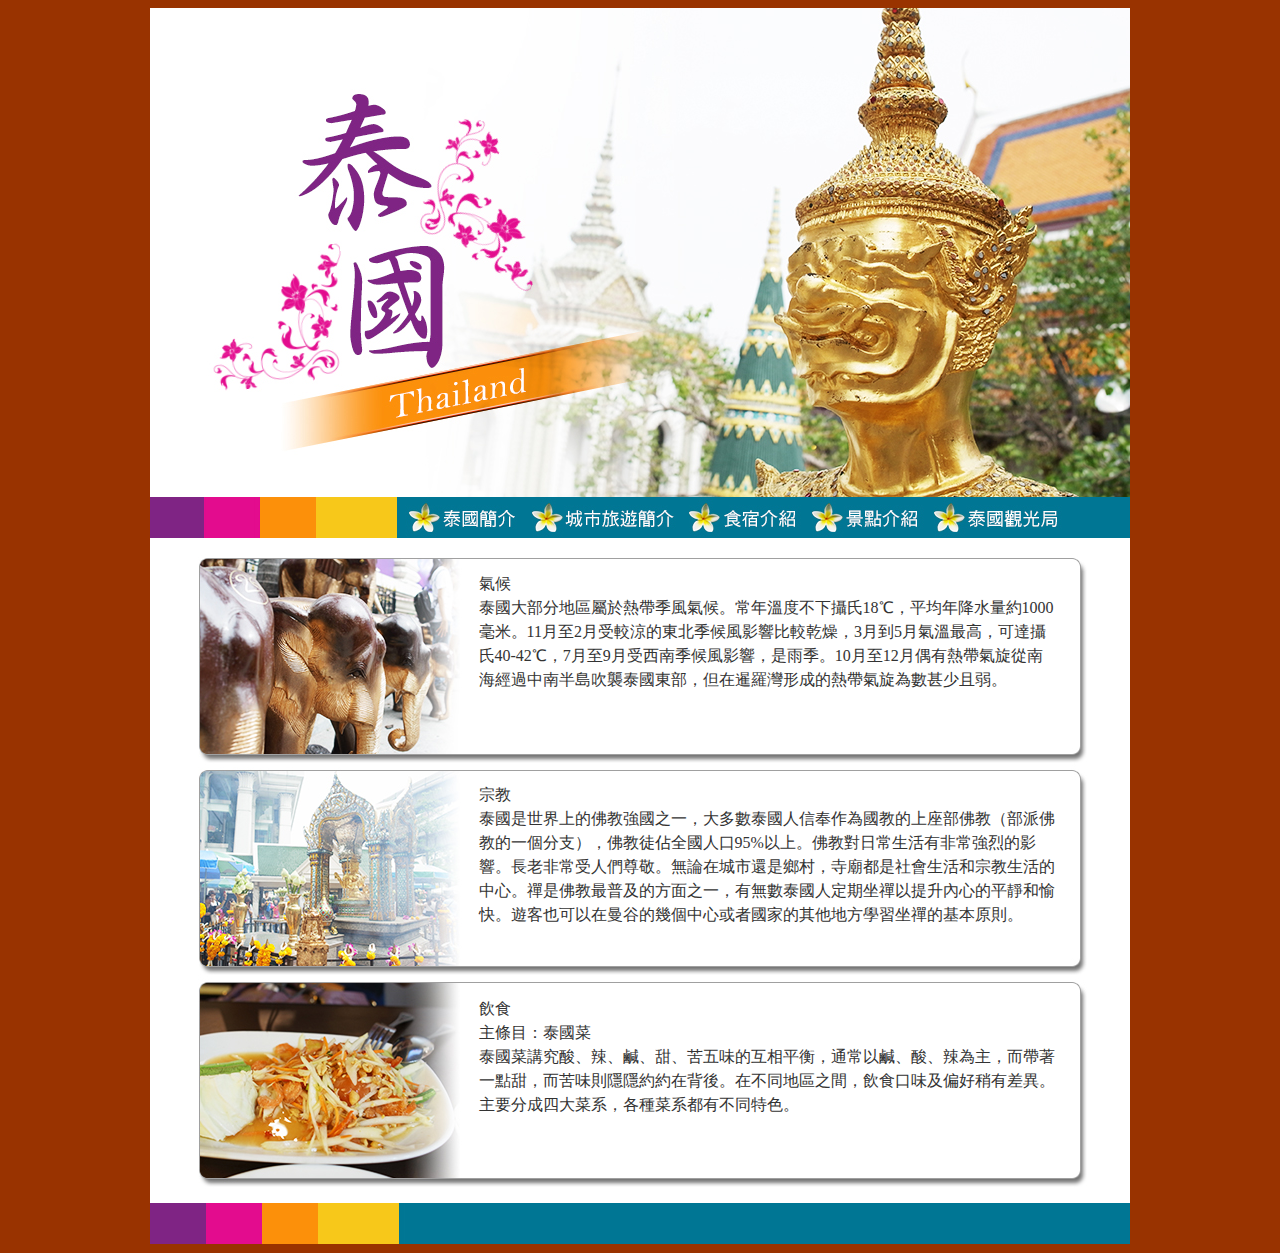
==== 106/index.html @ fbbee40b "Add files via upload" ====
<!DOCTYPE html PUBLIC "-//W3C//DTD XHTML 1.0 Transitional//EN" "http://www.w3.org/TR/xhtml1/DTD/xhtml1-transitional.dtd">
<html xmlns="http://www.w3.org/1999/xhtml">
<head>
<title>:泰國觀光旅遊資訊</title>
<meta http-equiv="Content-Type" content="text/html; charset=utf-8" />
<style type="text/css">
img {
	margin:0;
	padding:0;
	border:none ;
}

h2 {
	font-size: 20px;
	color:#333 ;
	margin:0;
	padding:0;
}
p {
	font-size:16px ;
	line-height:24px;
	color:#333 ;
	margin:0;
}
</style>
<meta name="keywords" content="泰國,曼谷,四面佛" />
</head>
<body bgcolor="#993300">
<!-- Save for Web Slices (Untitled-1.psd) -->
<table width="981" border="0" align="center" cellpadding="0" cellspacing="0" id="Table_01">
	<tr>
		<td colspan="8">
			<img id="index_01" src="images/index_01.jpg" width="980" height="489" alt="" /></td>
		<td>
			<img src="images/spacer.gif" width="1" height="489" alt="" /></td>
	</tr>
	<tr>
		<td>
			<img id="index_02" src="images/index_02.jpg" width="247" height="41" alt="" /></td>
		<td colspan="2">
			<img id="index_03" src="images/index_03.jpg" width="135" height="41" alt="" /></td>
		<td>
			<img id="index_04" src="images/index_04.jpg" width="157" height="41" alt="" /></td>
		<td>
			<img id="index_05" src="images/index_05.jpg" width="123" height="41" alt="" /></td>
		<td>
			<img id="index_06" src="images/index_06.jpg" width="122" height="41" alt="" /></td>
		<td colspan="2"><a href="http://www.tattpe.org.tw/Main/Mainaspx"><img src="images/index_07.jpg" alt="" name="index_07" width="196" height="41" id="index_07" /></a></td>
		<td>
			<img src="images/spacer.gif" width="1" height="41" alt="" /></td>
	</tr>
	<tr>
		<td colspan="8">
			<img id="index_08" src="images/index_08.jpg" width="980" height="21" alt="" /></td>
		<td>
			<img src="images/spacer.gif" width="1" height="21" alt="" /></td>
	</tr>
	<tr>
		<td colspan="2" rowspan="7">
			<img id="index_09" src="images/index_09.jpg" width="329" height="624" alt="" /></td>
		<td colspan="6">
			<img id="index_10" src="images/index_10.jpg" width="651" height="13" alt="" /></td>
		<td>
			<img src="images/spacer.gif" width="1" height="13" alt="" /></td>
	</tr>
	<tr>
		<td colspan="5" valign="top" bgcolor="#FFFFFF"><p>氣候<br />
	    泰國大部分地區屬於熱帶季風氣候。常年溫度不下攝氏18℃，平均年降水量約1000毫米。11月至2月受較涼的東北季候風影響比較乾燥，3月到5月氣溫最高，可達攝氏40-42℃，7月至9月受西南季候風影響，是雨季。10月至12月偶有熱帶氣旋從南海經過中南半島吹襲泰國東部，但在暹羅灣形成的熱帶氣旋為數甚少且弱。</p>
        <h2>&nbsp;</h2></td>
		<td rowspan="7">
			<img id="index_12" src="images/index_12.jpg" width="75" height="631" alt="" /></td>
		<td>
			<img src="images/spacer.gif" width="1" height="175" alt="" /></td>
	</tr>
	<tr>
		<td colspan="5">
			<img id="index_13" src="images/index_13.jpg" width="576" height="36" alt="" /></td>
		<td>
			<img src="images/spacer.gif" width="1" height="36" alt="" /></td>
	</tr>
	<tr>
		<td colspan="5" valign="top" bgcolor="#FFFFFF"><p>宗教<br />
	    泰國是世界上的佛教強國之一，大多數泰國人信奉作為國教的上座部佛教（部派佛教的一個分支），佛教徒佔全國人口95%以上。佛教對日常生活有非常強烈的影響。長老非常受人們尊敬。無論在城市還是鄉村，寺廟都是社會生活和宗教生活的中心。禪是佛教最普及的方面之一，有無數泰國人定期坐禪以提升內心的平靜和愉快。遊客也可以在曼谷的幾個中心或者國家的其他地方學習坐禪的基本原則。<br />
		</p>
	    <h2>&nbsp;</h2></td>
		<td>
			<img src="images/spacer.gif" width="1" height="177" alt="" /></td>
	</tr>
	<tr>
		<td colspan="5">
			<img id="index_15" src="images/index_15.jpg" width="576" height="37" alt="" /></td>
		<td>
			<img src="images/spacer.gif" width="1" height="37" alt="" /></td>
	</tr>
	<tr>
		<td colspan="5" valign="top" bgcolor="#FFFFFF"><p>飲食<br />
		  主條目：泰國菜<br />
	    泰國菜講究酸、辣、鹹、甜、苦五味的互相平衡，通常以鹹、酸、辣為主，而帶著一點甜，而苦味則隱隱約約在背後。在不同地區之間，飲食口味及偏好稍有差異。主要分成四大菜系，各種菜系都有不同特色。<br />
		</p></td>
		<td>
			<img src="images/spacer.gif" width="1" height="173" alt="" /></td>
	</tr>
	<tr>
		<td colspan="5" rowspan="2">
			<img id="index_17" src="images/index_17.jpg" width="576" height="33" alt="" /></td>
		<td>
			<img src="images/spacer.gif" width="1" height="13" alt="" /></td>
	</tr>
	<tr>
		<td colspan="2">
			<img id="index_18" src="images/index_18.jpg" width="329" height="20" alt="" /></td>
		<td>
			<img src="images/spacer.gif" width="1" height="20" alt="" /></td>
	</tr>
	<tr>
		<td colspan="8">
			<img id="index_19" src="images/index_19.jpg" width="980" height="41" alt="" /></td>
		<td>
			<img src="images/spacer.gif" width="1" height="41" alt="" /></td>
	</tr>
	<tr>
		<td>
			<img src="images/spacer.gif" width="247" height="1" alt="" /></td>
		<td>
			<img src="images/spacer.gif" width="82" height="1" alt="" /></td>
		<td>
			<img src="images/spacer.gif" width="53" height="1" alt="" /></td>
		<td>
			<img src="images/spacer.gif" width="157" height="1" alt="" /></td>
		<td>
			<img src="images/spacer.gif" width="123" height="1" alt="" /></td>
		<td>
			<img src="images/spacer.gif" width="122" height="1" alt="" /></td>
		<td>
			<img src="images/spacer.gif" width="121" height="1" alt="" /></td>
		<td>
			<img src="images/spacer.gif" width="75" height="1" alt="" /></td>
		<td></td>
	</tr>
</table>
<!-- End Save for Web Slices -->
</body>
</html>
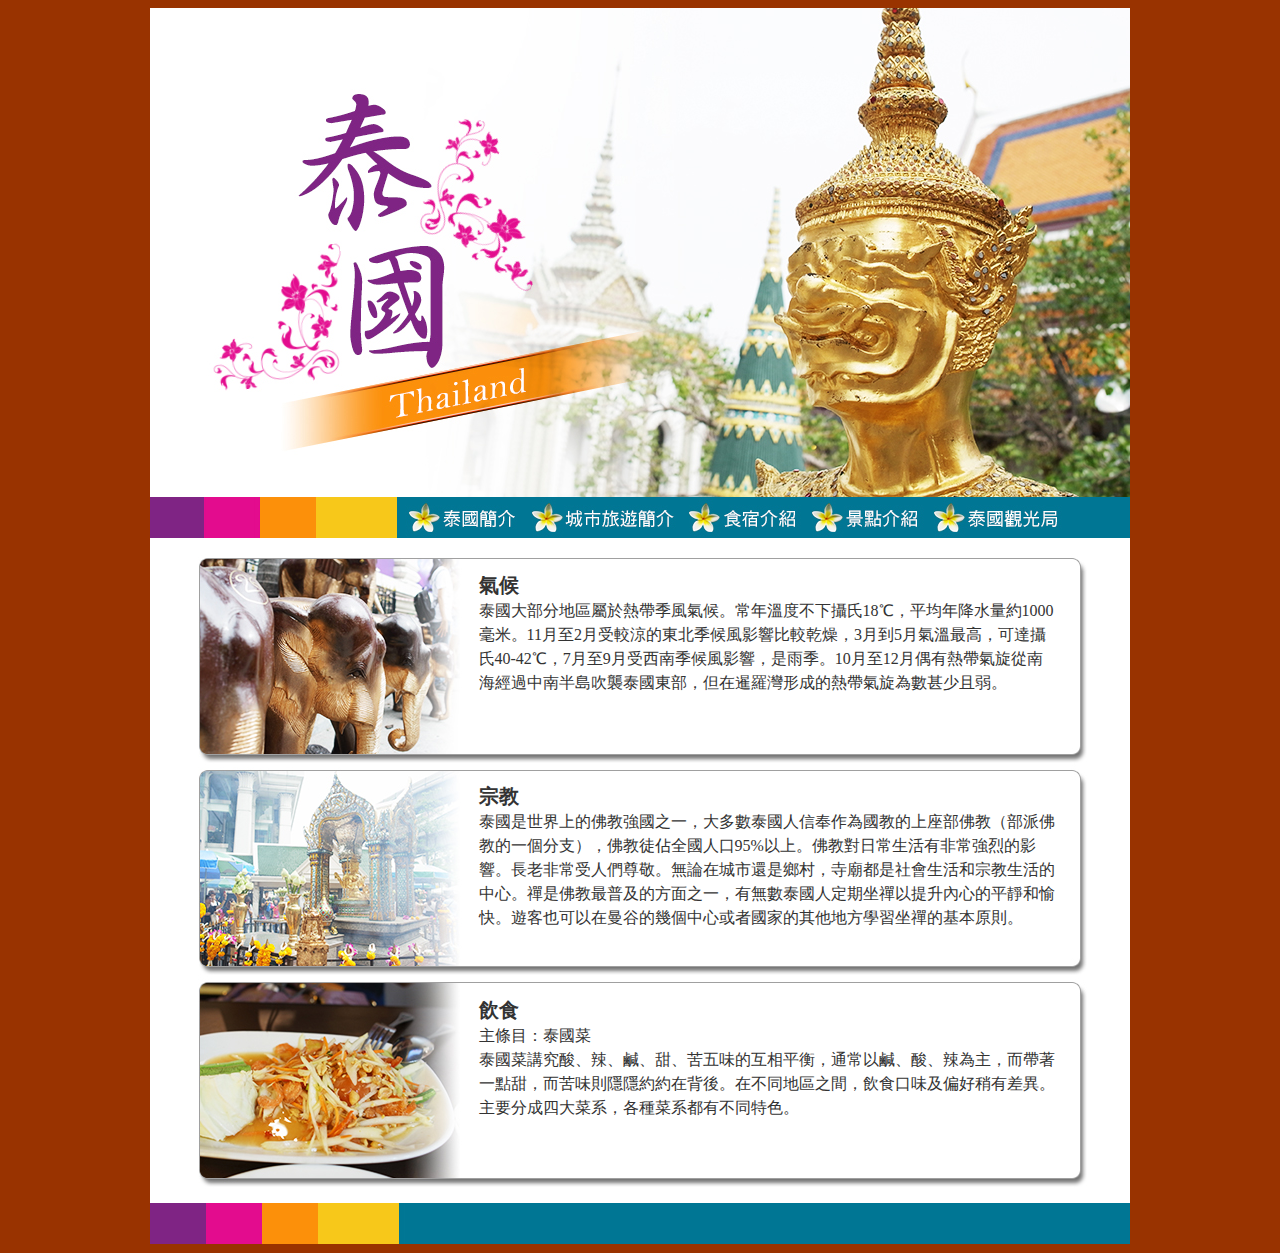
==== commit 7616cc0b: "Add files via upload" ====
--- a/106/index.html
+++ b/106/index.html
@@ -45,7 +45,7 @@
 			<img id="index_05" src="images/index_05.jpg" width="123" height="41" alt="" /></td>
 		<td>
 			<img id="index_06" src="images/index_06.jpg" width="122" height="41" alt="" /></td>
-		<td colspan="2"><a href="http://www.tattpe.org.tw/Main/Mainaspx"><img src="images/index_07.jpg" alt="" name="index_07" width="196" height="41" id="index_07" /></a></td>
+		<td colspan="2"><a href="http://www.tattpe.org.tw/Main/Main.aspx"><img src="images/index_07.jpg" alt="" name="index_07" width="196" height="41" id="index_07" /></a></td>
 		<td>
 			<img src="images/spacer.gif" width="1" height="41" alt="" /></td>
 	</tr>
@@ -64,9 +64,9 @@
 			<img src="images/spacer.gif" width="1" height="13" alt="" /></td>
 	</tr>
 	<tr>
-		<td colspan="5" valign="top" bgcolor="#FFFFFF"><p>氣候<br />
-	    泰國大部分地區屬於熱帶季風氣候。常年溫度不下攝氏18℃，平均年降水量約1000毫米。11月至2月受較涼的東北季候風影響比較乾燥，3月到5月氣溫最高，可達攝氏40-42℃，7月至9月受西南季候風影響，是雨季。10月至12月偶有熱帶氣旋從南海經過中南半島吹襲泰國東部，但在暹羅灣形成的熱帶氣旋為數甚少且弱。</p>
-        <h2>&nbsp;</h2></td>
+		<td colspan="5" valign="top" bgcolor="#FFFFFF"><h2>氣候</h2>
+		  <p>泰國大部分地區屬於熱帶季風氣候。常年溫度不下攝氏18℃，平均年降水量約1000毫米。11月至2月受較涼的東北季候風影響比較乾燥，3月到5月氣溫最高，可達攝氏40-42℃，7月至9月受西南季候風影響，是雨季。10月至12月偶有熱帶氣旋從南海經過中南半島吹襲泰國東部，但在暹羅灣形成的熱帶氣旋為數甚少且弱。<br />
+      </p></td>
 		<td rowspan="7">
 			<img id="index_12" src="images/index_12.jpg" width="75" height="631" alt="" /></td>
 		<td>
@@ -79,10 +79,11 @@
 			<img src="images/spacer.gif" width="1" height="36" alt="" /></td>
 	</tr>
 	<tr>
-		<td colspan="5" valign="top" bgcolor="#FFFFFF"><p>宗教<br />
-	    泰國是世界上的佛教強國之一，大多數泰國人信奉作為國教的上座部佛教（部派佛教的一個分支），佛教徒佔全國人口95%以上。佛教對日常生活有非常強烈的影響。長老非常受人們尊敬。無論在城市還是鄉村，寺廟都是社會生活和宗教生活的中心。禪是佛教最普及的方面之一，有無數泰國人定期坐禪以提升內心的平靜和愉快。遊客也可以在曼谷的幾個中心或者國家的其他地方學習坐禪的基本原則。<br />
-		</p>
-	    <h2>&nbsp;</h2></td>
+		<td colspan="5" valign="top" bgcolor="#FFFFFF"><h2>宗教<br />
+		</h2>
+		  <p>泰國是世界上的佛教強國之一，大多數泰國人信奉作為國教的上座部佛教（部派佛教的一個分支），佛教徒佔全國人口95%以上。佛教對日常生活有非常強烈的影響。長老非常受人們尊敬。無論在城市還是鄉村，寺廟都是社會生活和宗教生活的中心。禪是佛教最普及的方面之一，有無數泰國人定期坐禪以提升內心的平靜和愉快。遊客也可以在曼谷的幾個中心或者國家的其他地方學習坐禪的基本原則。<br />
+	      </p>
+        <h2></h2></td>
 		<td>
 			<img src="images/spacer.gif" width="1" height="177" alt="" /></td>
 	</tr>
@@ -93,10 +94,10 @@
 			<img src="images/spacer.gif" width="1" height="37" alt="" /></td>
 	</tr>
 	<tr>
-		<td colspan="5" valign="top" bgcolor="#FFFFFF"><p>飲食<br />
-		  主條目：泰國菜<br />
-	    泰國菜講究酸、辣、鹹、甜、苦五味的互相平衡，通常以鹹、酸、辣為主，而帶著一點甜，而苦味則隱隱約約在背後。在不同地區之間，飲食口味及偏好稍有差異。主要分成四大菜系，各種菜系都有不同特色。<br />
-		</p></td>
+		<td colspan="5" valign="top" bgcolor="#FFFFFF"><h2>飲食</h2>
+		  <p>主條目：泰國菜<br />
+		    泰國菜講究酸、辣、鹹、甜、苦五味的互相平衡，通常以鹹、酸、辣為主，而帶著一點甜，而苦味則隱隱約約在背後。在不同地區之間，飲食口味及偏好稍有差異。主要分成四大菜系，各種菜系都有不同特色。<br />
+        </p></td>
 		<td>
 			<img src="images/spacer.gif" width="1" height="173" alt="" /></td>
 	</tr>
